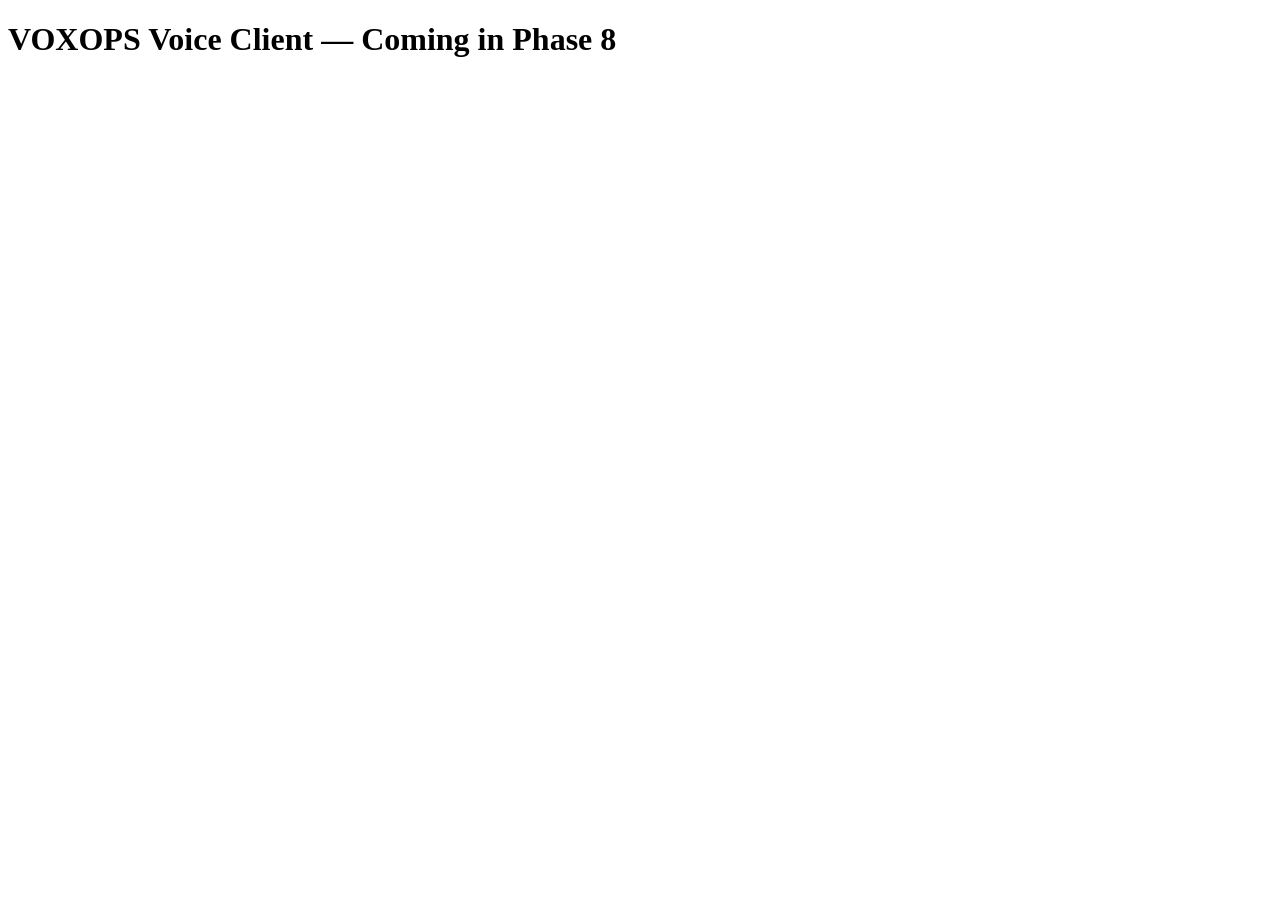
==== frontend/voice_client/index.html @ e8e7027d "Phase 1: project initialisation, full directory structure, configs" ====
<!DOCTYPE html>
<!-- TODO Phase 8 — Voice client frontend -->
<html lang="en">
<head><meta charset="UTF-8"><title>VOXOPS Voice Client</title></head>
<body><h1>VOXOPS Voice Client — Coming in Phase 8</h1></body>
</html>
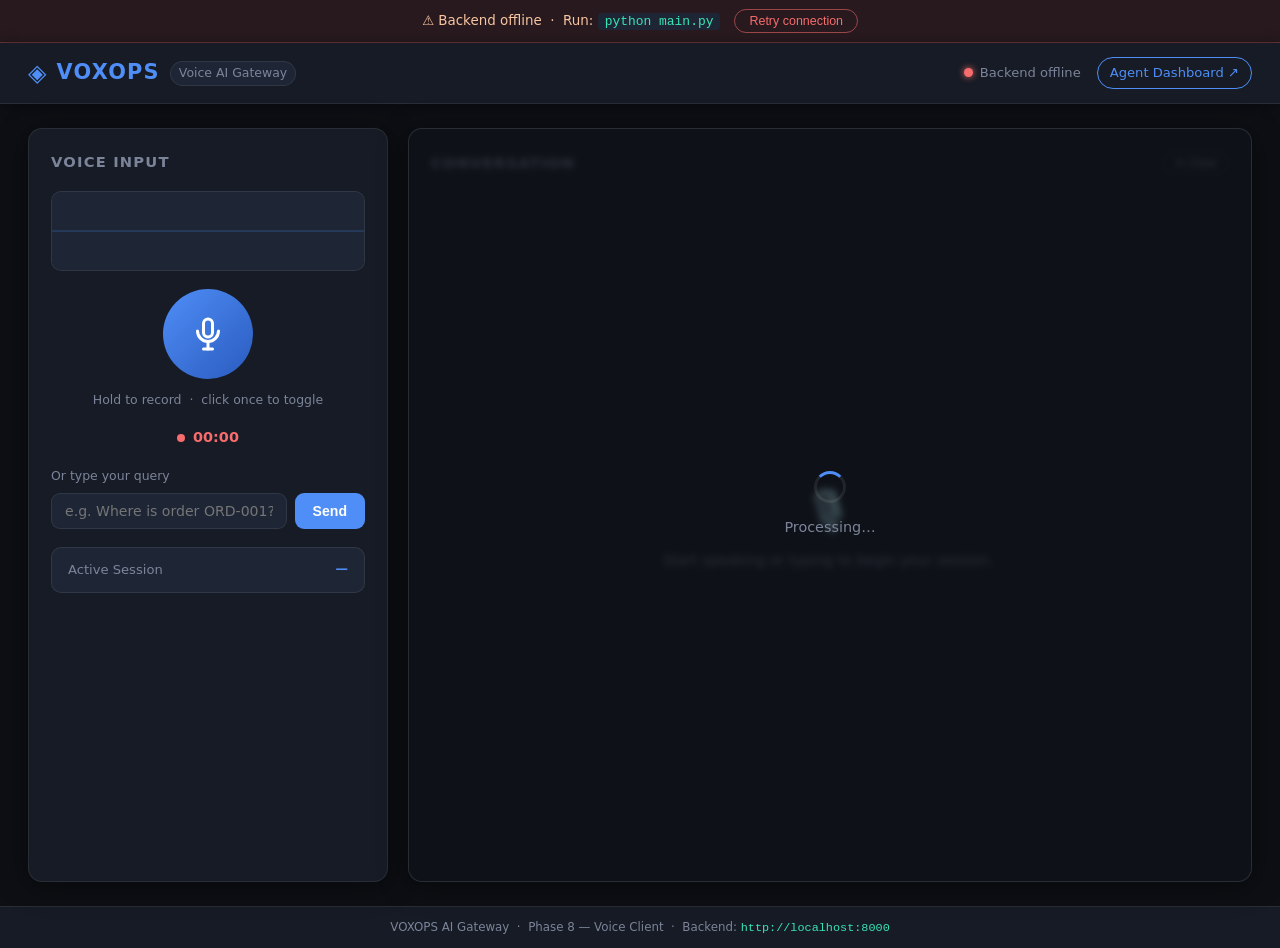
==== commit 1b3f3ab4: "feat: Implement voice client frontend and backend integration - Added HTML structure and CSS styles " ====
--- a/frontend/voice_client/index.html
+++ b/frontend/voice_client/index.html
@@ -1,6 +1,115 @@
 <!DOCTYPE html>
-<!-- TODO Phase 8 — Voice client frontend -->
 <html lang="en">
-<head><meta charset="UTF-8"><title>VOXOPS Voice Client</title></head>
-<body><h1>VOXOPS Voice Client — Coming in Phase 8</h1></body>
+<head>
+  <meta charset="UTF-8" />
+  <meta name="viewport" content="width=device-width, initial-scale=1.0" />
+  <title>VOXOPS — Voice AI Gateway</title>
+  <link rel="stylesheet" href="styles.css" />
+</head>
+<body>
+  <!-- ── Offline Banner ───────────────────────────────────────── -->
+  <div class="offline-banner" id="offlineBanner" hidden>
+    <span>⚠ Backend offline &nbsp;·&nbsp; Run: <code>python main.py</code></span>
+    <button class="offline-retry" id="retryBtn">Retry connection</button>
+  </div>
+
+  <!-- ── Header ─────────────────────────────────────────────── -->
+  <header class="header">
+    <div class="header__logo">
+      <span class="header__logo-icon">◈</span>
+      <span class="header__logo-text">VOXOPS</span>
+      <span class="header__logo-sub">Voice AI Gateway</span>
+    </div>
+    <div class="header__status">
+      <span class="status-dot" id="statusDot"></span>
+      <span id="statusLabel">Connecting…</span>
+    </div>
+    <a class="header__dashboard-link" href="../agent_dashboard/dashboard.html" target="_blank">
+      Agent Dashboard ↗
+    </a>
+  </header>
+
+  <!-- ── Main ──────────────────────────────────────────────── -->
+  <main class="layout">
+
+    <!-- Left: Mic Panel -->
+    <section class="mic-panel card">
+      <h2 class="card__title">Voice Input</h2>
+
+      <!-- Waveform visualiser -->
+      <div class="visualiser-wrap">
+        <canvas id="waveCanvas" class="waveform" width="320" height="80"></canvas>
+      </div>
+
+      <!-- Mic button -->
+      <div class="mic-wrap">
+        <button id="micBtn" class="mic-btn" aria-label="Hold to record" title="Hold to record">
+          <svg class="mic-btn__icon" viewBox="0 0 24 24" fill="none" stroke="currentColor"
+               stroke-width="2" stroke-linecap="round" stroke-linejoin="round">
+            <rect x="9" y="2" width="6" height="12" rx="3"/>
+            <path d="M5 10a7 7 0 0 0 14 0"/>
+            <line x1="12" y1="17" x2="12" y2="22"/>
+            <line x1="9"  y1="22" x2="15" y2="22"/>
+          </svg>
+        </button>
+        <p class="mic-hint" id="micHint">Hold to record &nbsp;·&nbsp; click once to toggle</p>
+      </div>
+
+      <!-- Recording timer -->
+      <div class="rec-timer-wrap" id="recTimerWrap" hidden>
+        <span class="rec-dot"></span>
+        <span id="recTimer">00:00</span>
+      </div>
+
+      <!-- Text fallback -->
+      <div class="text-input-wrap">
+        <label class="text-input-wrap__label" for="textInput">Or type your query</label>
+        <div class="text-input-row">
+          <input id="textInput" class="text-input" type="text"
+                 placeholder="e.g. Where is order ORD-001?" maxlength="300" />
+          <button id="sendTextBtn" class="send-btn">Send</button>
+        </div>
+      </div>
+
+      <!-- Active call info -->
+      <div class="call-meta card--inner" id="callMeta" hidden>
+        <span class="call-meta__label">Active Session</span>
+        <span id="callId" class="call-meta__id">—</span>
+      </div>
+    </section>
+
+    <!-- Right: Conversation Feed -->
+    <section class="convo-panel card">
+      <div class="card__header">
+        <h2 class="card__title">Conversation</h2>
+        <button class="clear-btn" id="clearBtn" title="Clear conversation">✕ Clear</button>
+      </div>
+
+      <div class="convo-feed" id="convoFeed" role="log" aria-live="polite">
+        <div class="convo-empty" id="convoEmpty">
+          <span class="convo-empty__icon">🎙️</span>
+          <p>Start speaking or typing to begin your session.</p>
+        </div>
+      </div>
+
+      <!-- TTS audio player (hidden; controlled by JS) -->
+      <audio id="ttsAudio" hidden></audio>
+
+      <!-- Processing overlay inside conversation panel -->
+      <div class="processing-overlay" id="processingOverlay" hidden>
+        <div class="spinner"></div>
+        <span>Processing…</span>
+      </div>
+    </section>
+  </main>
+
+  <!-- ── Footer ─────────────────────────────────────────────── -->
+  <footer class="footer">
+    VOXOPS AI Gateway &nbsp;·&nbsp; Phase 8 — Voice Client &nbsp;·&nbsp;
+    Backend: <code id="backendUrl">http://localhost:8000</code>
+  </footer>
+
+  <script src="app.js"></script>
+</body>
 </html>
+
--- a/frontend/voice_client/styles.css
+++ b/frontend/voice_client/styles.css
@@ -0,0 +1,532 @@
+/* ============================================================
+   VOXOPS Voice Client — Phase 8 Styles
+   ============================================================ */
+
+/* ── Offline Banner ─────────────────────────────────────────── */
+.offline-banner {
+  display: flex;
+  align-items: center;
+  justify-content: center;
+  gap: 14px;
+  background: rgba(247, 108, 108, 0.11);
+  border-bottom: 1px solid rgba(247, 108, 108, 0.32);
+  color: #f7c5a0;
+  font-size: 0.84rem;
+  padding: 9px 20px;
+  flex-wrap: wrap;
+}
+
+.offline-banner code {
+  color: var(--accent2);
+  background: #1e2636;
+  padding: 1px 7px;
+  border-radius: 4px;
+  font-size: 0.81rem;
+}
+
+.offline-retry {
+  background: transparent;
+  border: 1px solid rgba(247, 108, 108, 0.55);
+  color: #f76c6c;
+  padding: 4px 14px;
+  border-radius: 20px;
+  font-size: 0.78rem;
+  cursor: pointer;
+  transition: background 0.2s ease;
+}
+.offline-retry:hover { background: rgba(247,108,108,0.18); }
+
+/* ── Reset & Variables ──────────────────────────────────────── */
+*, *::before, *::after { box-sizing: border-box; margin: 0; padding: 0; }
+
+:root {
+  --bg:          #0d0f14;
+  --bg-card:     #161b25;
+  --bg-inner:    #1e2636;
+  --accent:      #4f8ef7;
+  --accent-glow: rgba(79, 142, 247, 0.35);
+  --accent2:     #38e5b5;
+  --danger:      #f76c6c;
+  --text:        #e4e8f0;
+  --text-muted:  #7b8499;
+  --border:      rgba(255,255,255,0.08);
+  --radius:      14px;
+  --shadow:      0 4px 30px rgba(0,0,0,0.45);
+  --font:        'Segoe UI', system-ui, sans-serif;
+  --transition:  0.2s ease;
+}
+
+html, body {
+  height: 100%;
+  font-family: var(--font);
+  background: var(--bg);
+  color: var(--text);
+  line-height: 1.5;
+}
+
+/* ── Header ─────────────────────────────────────────────────── */
+.header {
+  display: flex;
+  align-items: center;
+  gap: 16px;
+  padding: 14px 28px;
+  background: var(--bg-card);
+  border-bottom: 1px solid var(--border);
+  box-shadow: 0 2px 12px rgba(0,0,0,0.4);
+  flex-wrap: wrap;
+}
+
+.header__logo {
+  display: flex;
+  align-items: center;
+  gap: 10px;
+  flex: 1;
+}
+
+.header__logo-icon {
+  font-size: 1.5rem;
+  color: var(--accent);
+  line-height: 1;
+}
+
+.header__logo-text {
+  font-size: 1.3rem;
+  font-weight: 700;
+  letter-spacing: 0.06em;
+  color: var(--accent);
+}
+
+.header__logo-sub {
+  font-size: 0.78rem;
+  color: var(--text-muted);
+  font-weight: 500;
+  margin-top: 2px;
+  background: var(--bg-inner);
+  padding: 2px 8px;
+  border-radius: 20px;
+  border: 1px solid var(--border);
+}
+
+.header__status {
+  display: flex;
+  align-items: center;
+  gap: 7px;
+  font-size: 0.82rem;
+  color: var(--text-muted);
+}
+
+.status-dot {
+  width: 9px;
+  height: 9px;
+  border-radius: 50%;
+  background: #555;
+  transition: background var(--transition), box-shadow var(--transition);
+}
+.status-dot--online  { background: var(--accent2); box-shadow: 0 0 7px var(--accent2); }
+.status-dot--offline { background: var(--danger);  box-shadow: 0 0 7px var(--danger); }
+
+.header__dashboard-link {
+  font-size: 0.82rem;
+  color: var(--accent);
+  text-decoration: none;
+  padding: 5px 12px;
+  border: 1px solid var(--accent);
+  border-radius: 20px;
+  transition: background var(--transition), color var(--transition);
+}
+.header__dashboard-link:hover {
+  background: var(--accent);
+  color: #fff;
+}
+
+/* ── Layout ─────────────────────────────────────────────────── */
+.layout {
+  display: grid;
+  grid-template-columns: 360px 1fr;
+  gap: 20px;
+  padding: 24px 28px;
+  min-height: calc(100vh - 56px - 42px);
+  max-width: 1300px;
+  margin: 0 auto;
+}
+
+@media (max-width: 800px) {
+  .layout { grid-template-columns: 1fr; }
+}
+
+/* ── Cards ──────────────────────────────────────────────────── */
+.card {
+  background: var(--bg-card);
+  border: 1px solid var(--border);
+  border-radius: var(--radius);
+  padding: 22px;
+  box-shadow: var(--shadow);
+  position: relative;
+  display: flex;
+  flex-direction: column;
+  gap: 18px;
+}
+
+.card__title {
+  font-size: 0.92rem;
+  font-weight: 600;
+  letter-spacing: 0.08em;
+  text-transform: uppercase;
+  color: var(--text-muted);
+}
+
+.card__header {
+  display: flex;
+  justify-content: space-between;
+  align-items: center;
+}
+
+.card--inner {
+  background: var(--bg-inner);
+  border: 1px solid var(--border);
+  border-radius: 10px;
+  padding: 12px 16px;
+}
+
+/* ── Waveform ────────────────────────────────────────────────── */
+.visualiser-wrap {
+  display: flex;
+  justify-content: center;
+}
+
+.waveform {
+  width: 100%;
+  max-width: 320px;
+  height: 80px;
+  border-radius: 10px;
+  background: var(--bg-inner);
+  border: 1px solid var(--border);
+}
+
+/* ── Mic Button ──────────────────────────────────────────────── */
+.mic-wrap {
+  display: flex;
+  flex-direction: column;
+  align-items: center;
+  gap: 12px;
+}
+
+.mic-btn {
+  width: 90px;
+  height: 90px;
+  border-radius: 50%;
+  border: none;
+  cursor: pointer;
+  background: linear-gradient(135deg, var(--accent), #2a5bbf);
+  color: #fff;
+  display: flex;
+  align-items: center;
+  justify-content: center;
+  box-shadow: 0 0 0 0 var(--accent-glow);
+  transition: transform var(--transition), box-shadow var(--transition), background var(--transition);
+  outline: none;
+}
+
+.mic-btn:hover {
+  transform: scale(1.06);
+  box-shadow: 0 0 0 10px var(--accent-glow);
+}
+
+.mic-btn--recording {
+  background: linear-gradient(135deg, var(--danger), #c0392b) !important;
+  box-shadow: 0 0 0 12px rgba(247, 108, 108, 0.3) !important;
+  animation: pulse-ring 1.2s infinite;
+}
+
+@keyframes pulse-ring {
+  0%   { box-shadow: 0 0 0 0px rgba(247,108,108,0.5); }
+  70%  { box-shadow: 0 0 0 18px rgba(247,108,108,0); }
+  100% { box-shadow: 0 0 0 0px rgba(247,108,108,0); }
+}
+
+.mic-btn__icon {
+  width: 36px;
+  height: 36px;
+  pointer-events: none;
+}
+
+.mic-hint {
+  font-size: 0.78rem;
+  color: var(--text-muted);
+  text-align: center;
+}
+
+/* ── Recording Timer ────────────────────────────────────────── */
+.rec-timer-wrap {
+  display: flex;
+  align-items: center;
+  gap: 8px;
+  justify-content: center;
+  font-size: 0.9rem;
+  color: var(--danger);
+  font-weight: 600;
+}
+
+.rec-dot {
+  width: 8px;
+  height: 8px;
+  border-radius: 50%;
+  background: var(--danger);
+  animation: blink 1s step-start infinite;
+}
+
+@keyframes blink {
+  50% { opacity: 0; }
+}
+
+/* ── Text Input ──────────────────────────────────────────────── */
+.text-input-wrap {
+  display: flex;
+  flex-direction: column;
+  gap: 7px;
+}
+
+.text-input-wrap__label {
+  font-size: 0.78rem;
+  color: var(--text-muted);
+  font-weight: 500;
+}
+
+.text-input-row {
+  display: flex;
+  gap: 8px;
+}
+
+.text-input {
+  flex: 1;
+  background: var(--bg-inner);
+  border: 1px solid var(--border);
+  border-radius: 9px;
+  color: var(--text);
+  padding: 9px 13px;
+  font-size: 0.88rem;
+  font-family: var(--font);
+  outline: none;
+  transition: border var(--transition);
+}
+.text-input:focus {
+  border-color: var(--accent);
+}
+
+.send-btn {
+  background: var(--accent);
+  color: #fff;
+  border: none;
+  border-radius: 9px;
+  padding: 9px 18px;
+  font-size: 0.88rem;
+  cursor: pointer;
+  font-weight: 600;
+  transition: opacity var(--transition), transform var(--transition);
+}
+.send-btn:hover { opacity: 0.85; transform: scale(1.03); }
+.send-btn:disabled { opacity: 0.4; cursor: not-allowed; transform: none; }
+
+/* ── Call Meta ───────────────────────────────────────────────── */
+.call-meta {
+  display: flex;
+  justify-content: space-between;
+  align-items: center;
+  font-size: 0.82rem;
+}
+.call-meta__label { color: var(--text-muted); }
+.call-meta__id { font-weight: 600; color: var(--accent); font-size: 0.78rem; }
+
+/* ── Conversation Feed ───────────────────────────────────────── */
+.convo-panel {
+  min-height: 400px;
+}
+
+.convo-feed {
+  flex: 1;
+  overflow-y: auto;
+  display: flex;
+  flex-direction: column;
+  gap: 14px;
+  padding-right: 4px;
+  scroll-behavior: smooth;
+}
+
+.convo-feed::-webkit-scrollbar { width: 5px; }
+.convo-feed::-webkit-scrollbar-track { background: transparent; }
+.convo-feed::-webkit-scrollbar-thumb { background: var(--bg-inner); border-radius: 4px; }
+
+.convo-empty {
+  flex: 1;
+  display: flex;
+  flex-direction: column;
+  align-items: center;
+  justify-content: center;
+  gap: 10px;
+  color: var(--text-muted);
+  font-size: 0.88rem;
+  padding: 40px 0;
+}
+.convo-empty__icon { font-size: 2.5rem; }
+
+/* ── Message Bubbles ─────────────────────────────────────────── */
+.msg {
+  display: flex;
+  flex-direction: column;
+  gap: 4px;
+  max-width: 88%;
+  animation: fadeUp 0.25s ease forwards;
+}
+
+@keyframes fadeUp {
+  from { opacity: 0; transform: translateY(8px); }
+  to   { opacity: 1; transform: translateY(0); }
+}
+
+.msg--user   { align-self: flex-end; align-items: flex-end; }
+.msg--system { align-self: flex-start; align-items: flex-start; }
+
+.msg__role {
+  font-size: 0.7rem;
+  font-weight: 600;
+  letter-spacing: 0.07em;
+  text-transform: uppercase;
+  color: var(--text-muted);
+  padding: 0 4px;
+}
+
+.msg__bubble {
+  padding: 11px 15px;
+  border-radius: 14px;
+  font-size: 0.9rem;
+  line-height: 1.55;
+  white-space: pre-wrap;
+  word-break: break-word;
+}
+
+.msg--user .msg__bubble {
+  background: var(--accent);
+  color: #fff;
+  border-bottom-right-radius: 4px;
+}
+
+.msg--system .msg__bubble {
+  background: var(--bg-inner);
+  border: 1px solid var(--border);
+  color: var(--text);
+  border-bottom-left-radius: 4px;
+}
+
+.msg__meta {
+  font-size: 0.7rem;
+  color: var(--text-muted);
+  padding: 0 4px;
+}
+
+/* ── Intent Badge ────────────────────────────────────────────── */
+.msg__badges {
+  display: flex;
+  gap: 6px;
+  flex-wrap: wrap;
+  padding: 0 4px;
+}
+
+.badge {
+  font-size: 0.68rem;
+  padding: 2px 8px;
+  border-radius: 20px;
+  font-weight: 600;
+  letter-spacing: 0.03em;
+  border: 1px solid;
+}
+
+.badge--intent {
+  color: var(--accent2);
+  border-color: var(--accent2);
+  background: rgba(56,229,181,0.09);
+}
+
+.badge--escalation {
+  color: var(--danger);
+  border-color: var(--danger);
+  background: rgba(247,108,108,0.09);
+}
+
+.badge--ticket {
+  color: #f7c56c;
+  border-color: #f7c56c;
+  background: rgba(247,197,108,0.09);
+}
+
+/* ── Play Audio Button ───────────────────────────────────────── */
+.play-btn {
+  display: inline-flex;
+  align-items: center;
+  gap: 5px;
+  font-size: 0.75rem;
+  background: transparent;
+  border: 1px solid var(--border);
+  color: var(--text-muted);
+  padding: 4px 10px;
+  border-radius: 20px;
+  cursor: pointer;
+  transition: border-color var(--transition), color var(--transition);
+}
+.play-btn:hover { border-color: var(--accent); color: var(--accent); }
+
+/* ── Clear Button ────────────────────────────────────────────── */
+.clear-btn {
+  font-size: 0.75rem;
+  background: transparent;
+  border: 1px solid var(--border);
+  color: var(--text-muted);
+  padding: 4px 11px;
+  border-radius: 20px;
+  cursor: pointer;
+  transition: border-color var(--transition), color var(--transition);
+}
+.clear-btn:hover { border-color: var(--danger); color: var(--danger); }
+
+/* ── Processing Overlay ──────────────────────────────────────── */
+.processing-overlay {
+  position: absolute;
+  inset: 0;
+  background: rgba(13,15,20,0.72);
+  backdrop-filter: blur(3px);
+  border-radius: var(--radius);
+  display: flex;
+  flex-direction: column;
+  align-items: center;
+  justify-content: center;
+  gap: 14px;
+  font-size: 0.9rem;
+  color: var(--text-muted);
+  z-index: 10;
+}
+
+.spinner {
+  width: 32px;
+  height: 32px;
+  border: 3px solid var(--border);
+  border-top-color: var(--accent);
+  border-radius: 50%;
+  animation: spin 0.75s linear infinite;
+}
+
+@keyframes spin {
+  to { transform: rotate(360deg); }
+}
+
+/* ── Footer ─────────────────────────────────────────────────── */
+.footer {
+  text-align: center;
+  font-size: 0.74rem;
+  color: var(--text-muted);
+  padding: 12px 28px;
+  border-top: 1px solid var(--border);
+  background: var(--bg-card);
+}
+.footer code {
+  color: var(--accent2);
+  font-size: 0.74rem;
+}
